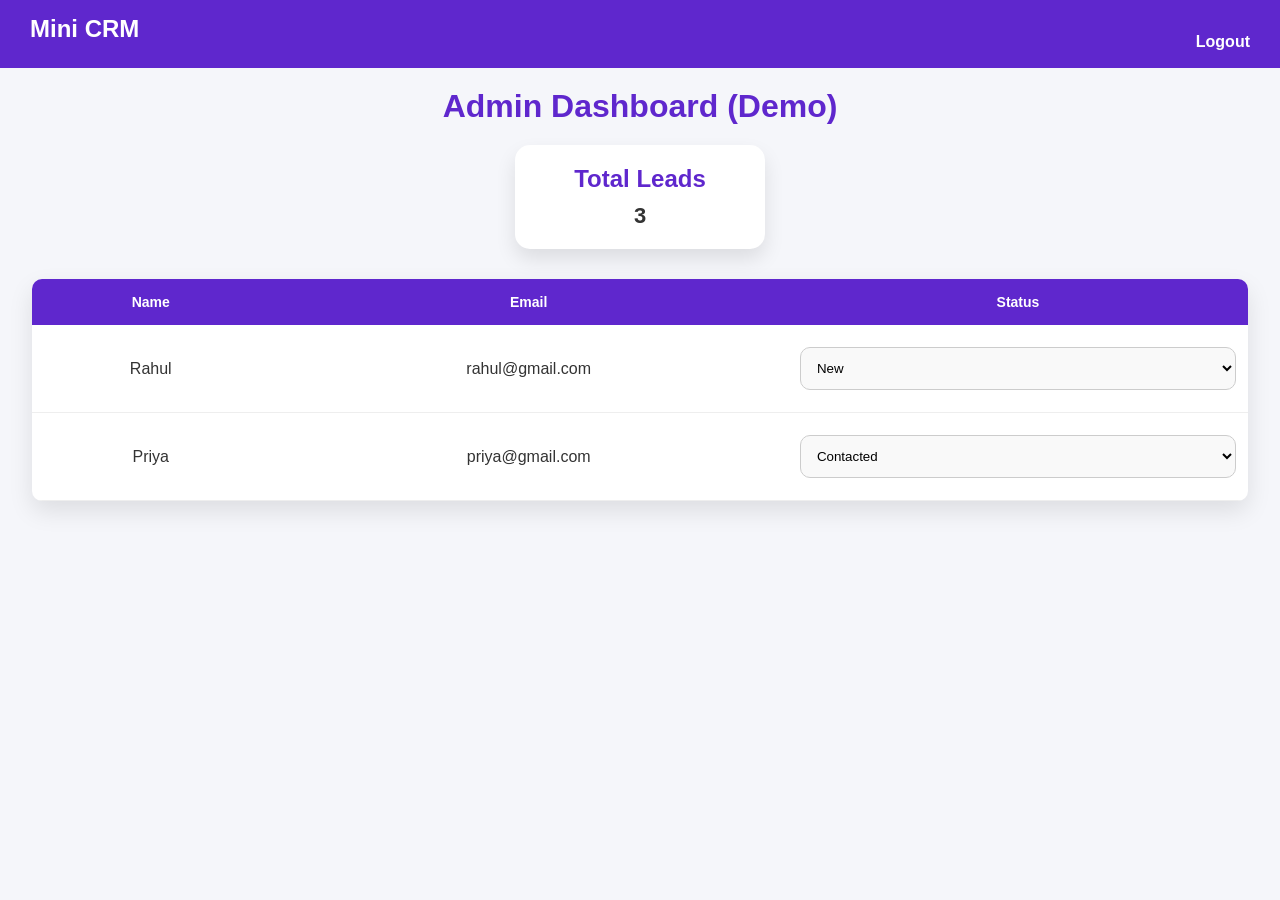
==== dashboard.html @ fb3243e5 "Add files via upload" ====
<!DOCTYPE html>
<html>
<head>
  <title>Dashboard</title>
  <link rel="stylesheet" href="style.css">
</head>
<body>

<div class="navbar">
  <h2>Mini CRM</h2>
  <a href="index.html">Logout</a>
</div>

<h1>Admin Dashboard (Demo)</h1>

<div class="card">
  <h2>Total Leads</h2>
  <p>3</p>
</div>

<table>
<tr>
<th>Name</th>
<th>Email</th>
<th>Status</th>
</tr>

<tr>
<td>Rahul</td>
<td>rahul@gmail.com</td>
<td>
<select>
<option>New</option>
<option>Contacted</option>
<option>Converted</option>
</select>
</td>
</tr>

<tr>
<td>Priya</td>
<td>priya@gmail.com</td>
<td>
<select>
<option>New</option>
<option selected>Contacted</option>
<option>Converted</option>
</select>
</td>
</tr>

</table>

</body>
</html>
---- style.css ----
/* RESET */
* {
  margin: 0;
  padding: 0;
  box-sizing: border-box;
  font-family: 'Segoe UI', sans-serif;
}

/* BODY */
body {
  background: #f5f6fa;
  color: #333;
}

/* HEADINGS */
h1 {
  text-align: center;
  margin: 20px 0;
  color: #5f27cd;
}

h2 {
  margin-bottom: 10px;
}

/* FORM */
form {
  background: white;
  padding: 25px;
  max-width: 400px;
  margin: 20px auto;
  border-radius: 15px;
  box-shadow: 0 10px 25px rgba(0,0,0,0.1);
}

/* INPUTS */
input, textarea, select {
  width: 100%;
  padding: 12px;
  margin: 10px 0;
  border-radius: 10px;
  border: 1px solid #ccc;
  background: #f9f9f9;
}

/* FOCUS */
input:focus, textarea:focus, select:focus {
  border-color: #5f27cd;
  outline: none;
}

/* BUTTON */
button {
  width: 100%;
  padding: 12px;
  background: linear-gradient(135deg, #5f27cd, #341f97);
  color: white;
  border: none;
  border-radius: 10px;
  cursor: pointer;
  transition: 0.3s;
}

button:hover {
  transform: scale(1.05);
}

/* LINKS */
a {
  display: block;
  text-align: center;
  margin-top: 15px;
  color: #5f27cd;
  text-decoration: none;
  font-weight: bold;
}

/* TABLE */
table {
  width: 95%;
  margin: 30px auto;
  border-collapse: collapse;
  background: white;
  border-radius: 10px;
  overflow: hidden;
  box-shadow: 0 10px 25px rgba(0,0,0,0.1);
}

th {
  background: #5f27cd;
  color: white;
  padding: 15px;
  font-size: 14px;
}

td {
  padding: 12px;
  text-align: center;
  border-bottom: 1px solid #eee;
}

tr:hover {
  background: #f5f6fa;
}

/* DASHBOARD CARD */
.card {
  background: white;
  width: 250px;
  margin: 20px auto;
  padding: 20px;
  border-radius: 15px;
  text-align: center;
  box-shadow: 0 10px 20px rgba(0,0,0,0.1);
}

.card h2 {
  color: #5f27cd;
}

.card p {
  font-size: 22px;
  font-weight: bold;
}

/* NAVBAR */
.navbar {
  display: flex;
  justify-content: space-between;
  align-items: center;
  background: #5f27cd;
  padding: 15px 30px;
  color: white;
}

.navbar a {
  color: white;
  text-decoration: none;
}

/* ================= LOGIN PAGE ================= */

/* BACKGROUND */
.login-page {
  height: 100vh;
  display: flex;
  justify-content: center;
  align-items: center;
  background: linear-gradient(135deg, #667eea, #764ba2, #6a11cb);
}

/* LOGIN BOX */
.login-box {
  background: white;
  padding: 40px;
  width: 340px;
  border-radius: 20px;
  box-shadow: 0 20px 50px rgba(0,0,0,0.3);
  text-align: center;
  animation: fadeIn 0.7s ease;
}

/* TITLE */
.login-box h2 {
  color: #5f27cd;
  margin-bottom: 10px;
}

/* SUBTITLE */
.subtitle {
  font-size: 14px;
  color: #777;
  margin-bottom: 20px;
}

/* INPUT GROUP */
.input-group {
  position: relative;
  margin: 15px 0;
}

/* ONLY LEFT ICON (FIXED ISSUE) */
.input-group i:first-child {
  position: absolute;
  left: 12px;
  top: 50%;
  transform: translateY(-50%);
  color: #888;
}

/* INPUT */
.input-group input {
  width: 100%;
  padding: 12px 45px;
  border-radius: 10px;
  border: 1px solid #ccc;
}

/* PASSWORD GROUP */
.password-group {
  position: relative;
}

/* EYE ICON FIX */
.password-group .toggle-password {
  position: absolute;
  right: 12px;
  top: 50%;
  transform: translateY(-50%);
  cursor: pointer;
  color: #888;
  font-size: 16px;
}

.password-group .toggle-password:hover {
  color: #5f27cd;
}

/* LOGIN BUTTON */
.login-box button {
  width: 100%;
  padding: 12px;
  background: linear-gradient(135deg, #5f27cd, #341f97);
  color: white;
  border: none;
  border-radius: 10px;
  margin-top: 10px;
  cursor: pointer;
}

/* BACK LINK */
.back-link {
  margin-top: 15px;
  font-size: 14px;
}

/* ERROR */
.error {
  color: red;
  margin-top: 10px;
}

/* ANIMATION */
@keyframes fadeIn {
  from {
    opacity: 0;
    transform: translateY(40px);
  }
  to {
    opacity: 1;
    transform: translateY(0);
  }
}

/* RESPONSIVE */
@media (max-width: 768px) {
  form {
    width: 90%;
  }

  table {
    font-size: 12px;
  }
} 

/* ===== INDEX PAGE CENTER FIX ===== */

.index-page {
  background: linear-gradient(135deg, #1f1f2e, #2c2c54);
  color: white;
  min-height: 100vh;
  text-align: center;
}

/* CENTER FORM */
.index-page form {
  max-width: 500px;
  margin: 30px auto;
}

/* CENTER FOOTER */
.index-page footer {
  text-align: center;
  margin-top: 40px;
}

.index-page h1 {
  margin-top: 40px;
  color: white;
}

.index-page h2 {
  color: #ddd;
}
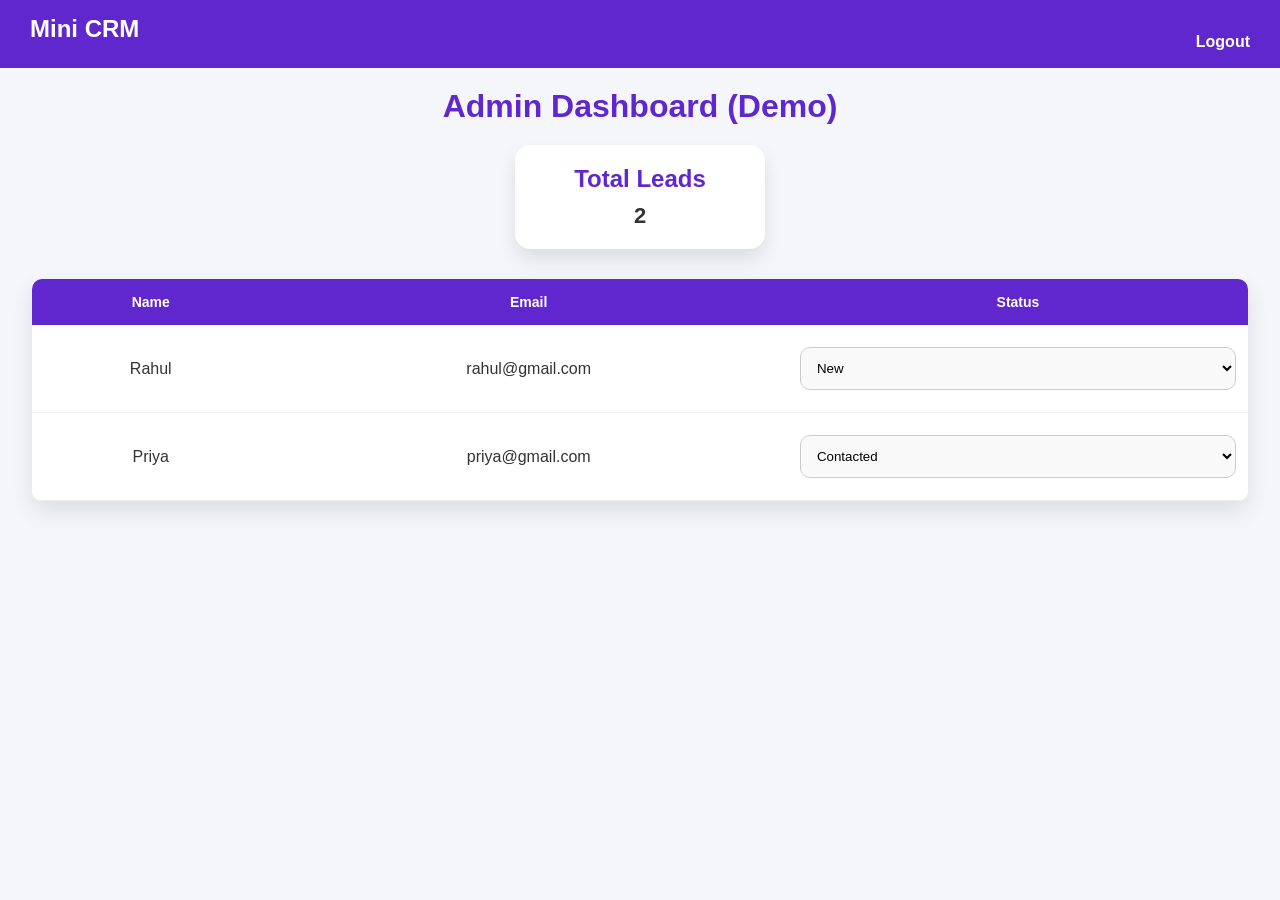
==== commit 9f7ae6af: "Update dashboard.html" ====
--- a/dashboard.html
+++ b/dashboard.html
@@ -15,7 +15,7 @@
 
 <div class="card">
   <h2>Total Leads</h2>
-  <p>3</p>
+  <p>2</p>
 </div>
 
 <table>
@@ -52,4 +52,4 @@
 </table>
 
 </body>
-</html>+</html>
